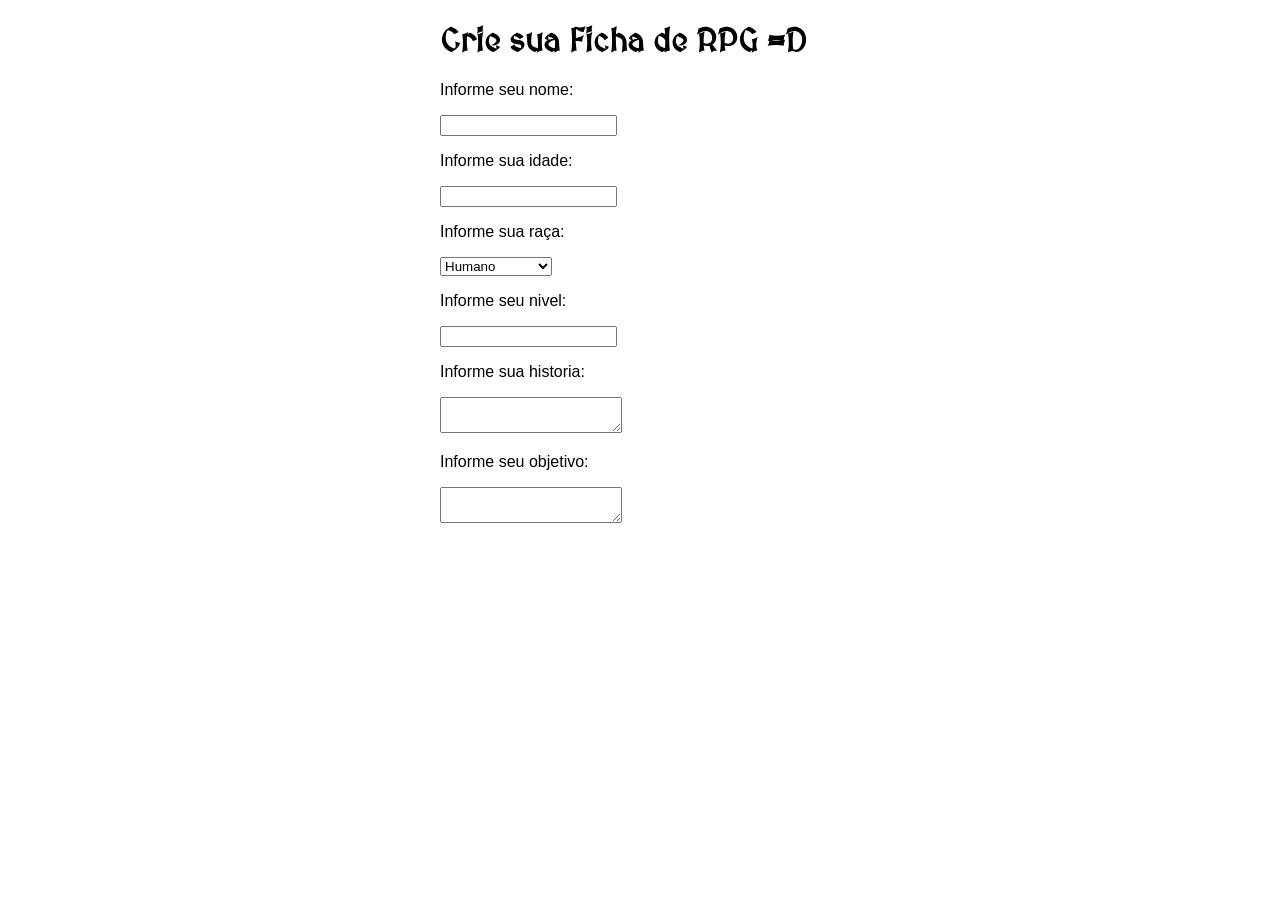
==== rpg.html @ 40f5efde "Primeiro commit" ====
<!DOCTYPE html>
<html>
<head>
    <meta charset='utf-8'>
    <meta http-equiv='X-UA-Compatible' content='IE=edge'>
    <title>RPG</title>
    <meta name='viewport' content='width=device-width, initial-scale=1'>
    <link rel='stylesheet' type='text/css' media='screen' href='rpg.css'>
    <link href="https://fonts.googleapis.com/css2?family=MedievalSharp&display=swap" rel="stylesheet">
    <script src='main.js'></script>
</head>
<body>
    <h1>Crie sua Ficha de RPG =D</h1>
    
    <div>
        <p>Informe seu nome:</p>
        <input type="text">
    </div>
    <div>
        <p>Informe sua idade:</p>
        <input type="number">
    </div>
    <div>
        <p>Informe sua raça:</p>
        <select>
            <option>Humano</option>
            <option>Esqueleto</option>
            <option>Hypnobrai</option>
            <option>Fangpyre</option>
            <option>Constrictai</option>
            <option>Venomari</option>
            <option>Anacondrai</option>
            <option>Nindroids</option>
            <option>Stone Army</option>
            <option>Fantasma</option>
            <option>Djinn</option>
            <option>Formlings</option>
            <option>Tritões</option>
            <option>Insectoids</option>
            <option>Vermillion</option>
            <option>Yeti</option>
            <option>Lobos da Neve</option>
        </select>
    </div>
    <div>
        <p>Informe seu nivel:</p>
        <input type="number">
    </div>
    <div>
        <p>Informe sua historia:</p>
        <textarea></textarea>
    </div>
    <div>
        <p>Informe seu objetivo:</p>
        <textarea></textarea>
    </div>

    <script>
        
    </script>
</body>
</html>
---- rpg.css ----
body {
    margin: 0 auto;
    text-align: left;
    width: 400px;
    font-family: Arial, Helvetica, sans-serif;
}

h1 {
    font-family: 'MedievalSharp', cursive;
}
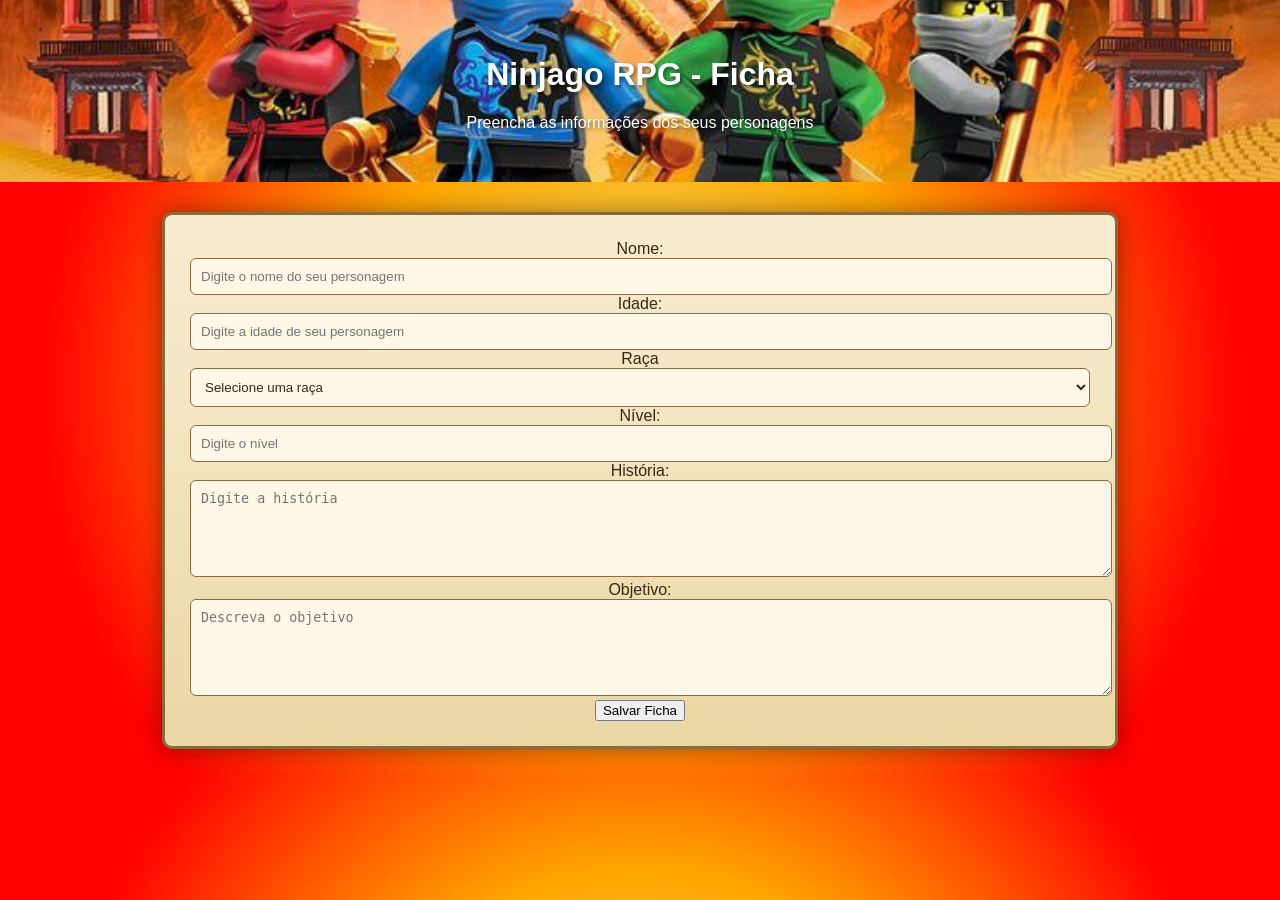
==== commit aac963c6: "atualiza projeto" ====
--- a/rpg.html
+++ b/rpg.html
@@ -1,5 +1,6 @@
 <!DOCTYPE html>
 <html>
+
 <head>
     <meta charset='utf-8'>
     <meta http-equiv='X-UA-Compatible' content='IE=edge'>
@@ -7,56 +8,68 @@
     <meta name='viewport' content='width=device-width, initial-scale=1'>
     <link rel='stylesheet' type='text/css' media='screen' href='rpg.css'>
     <link href="https://fonts.googleapis.com/css2?family=MedievalSharp&display=swap" rel="stylesheet">
-    <script src='main.js'></script>
+
 </head>
+
 <body>
-    <h1>Crie sua Ficha de RPG =D</h1>
-    
-    <div>
-        <p>Informe seu nome:</p>
-        <input type="text">
-    </div>
-    <div>
-        <p>Informe sua idade:</p>
-        <input type="number">
-    </div>
-    <div>
-        <p>Informe sua raça:</p>
-        <select>
-            <option>Humano</option>
-            <option>Esqueleto</option>
-            <option>Hypnobrai</option>
-            <option>Fangpyre</option>
-            <option>Constrictai</option>
-            <option>Venomari</option>
-            <option>Anacondrai</option>
-            <option>Nindroids</option>
-            <option>Stone Army</option>
-            <option>Fantasma</option>
-            <option>Djinn</option>
-            <option>Formlings</option>
-            <option>Tritões</option>
-            <option>Insectoids</option>
-            <option>Vermillion</option>
-            <option>Yeti</option>
-            <option>Lobos da Neve</option>
-        </select>
-    </div>
-    <div>
-        <p>Informe seu nivel:</p>
-        <input type="number">
-    </div>
-    <div>
-        <p>Informe sua historia:</p>
-        <textarea></textarea>
-    </div>
-    <div>
-        <p>Informe seu objetivo:</p>
-        <textarea></textarea>
-    </div>
+    <header class="banner">
+        <div class="banner-content">
+            <h1>Ninjago RPG - Ficha</h1>
+            <p class="subtitulo">Preencha as informações dos seus personagens</p>
 
-    <script>
-        
-    </script>
+        </div>
+    </header>
+    <main class="container">
+        <section class="ficha">
+            <div class="campo">
+                <label for="nome">Nome:</label>
+                <input type="text" id="nome" name="nome" placeholder="Digite o nome do seu personagem">
+            </div>
+            <div class="campo">
+                <label for="idade">Idade:</label>
+                <input type="number" id="idade" name="idade" placeholder="Digite a idade de seu personagem">
+            </div>
+            <div class="campo">
+                <label for="raca">Raça</label>
+                <select id="raca" name="raca">
+                    <option value="">Selecione uma raça</option>
+                    <option>Humano</option>
+                    <option>Esqueleto</option>
+                    <option>Hypnobrai</option>
+                    <option>Fangpyre</option>
+                    <option>Constrictai</option>
+                    <option>Venomari</option>
+                    <option>Anacondrai</option>
+                    <option>Nindroids</option>
+                    <option>Stone Army</option>
+                    <option>Fantasma</option>
+                    <option>Djinn</option>
+                    <option>Formlings</option>
+                    <option>Tritões</option>
+                    <option>Insectoids</option>
+                    <option>Vermillion</option>
+                    <option>Yeti</option>
+                    <option>Lobos da Neve</option>
+                </select>
+            </div>
+            <div class="campo">
+                <label for="nivel">Nível:</label>
+                <input type="number" id="nivel" name="nivel" placeholder="Digite o nível">
+            </div>
+            <div class="campo">
+                <label for="historia">História:</label>
+                <textarea id="historia" name="historia" rows="5" placeholder="Digite a história"></textarea>
+            </div>
+            <div class="campo">
+                <label for="objetivo">Objetivo:</label>
+                <textarea id="objetivo" name="objetivo" rows="5" placeholder="Descreva o objetivo"></textarea>
+            </div>
+            <div class="acoes">
+                <button type="button">Salvar Ficha</button>
+            </div>
+            <script src='main.js'></script>
+        </section>
+    </main>
 </body>
+
 </html>
--- a/rpg.css
+++ b/rpg.css
@@ -1,10 +1,49 @@
 body {
-    margin: 0 auto;
-    text-align: left;
-    width: 400px;
+    margin: 0;
+    height: auto;
+    background: radial-gradient(circle at center, #f3e66c 0%, orange, #ff0000 80%);
     font-family: Arial, Helvetica, sans-serif;
+    padding: 0;
+    text-align: center;
 }
 
-h1 {
-    font-family: 'MedievalSharp', cursive;
+header {
+    text-align: center;
+    padding: 1rem 0;
 }
+
+.banner {
+    background-image: url('imagens/imagem-principal.png');
+    background-size: cover;
+    background-position: center;
+    height: 150px;
+    display: flex;
+    align-items: center;
+    justify-content: center;
+    text-align: center;
+    color: white;
+    text-shadow: 2px 2px 4px rgba(0, 0, 0, 0.5);
+}
+
+.ficha {
+    width: 80%;
+    max-width: 900px;
+    margin: 30px auto;
+    padding: 25px;
+    background: linear-gradient(to bottom, #f8edd1, #ead7a4);
+    border: 3px solid #8a6a3a;
+    border-radius: 10px;
+    box-shadow: 0 0 25px rgba(0, 0, 0, 0.4);
+    color: #3a2615;
+}
+
+.campo input,
+.campo select,
+.campo textarea {
+    width: 100%;
+    padding: 10px;
+    border: 1px solid #8b6b3f;
+    border-radius: 6px;
+    background-color: #fff8e8;
+    color: #3a2615;
+}
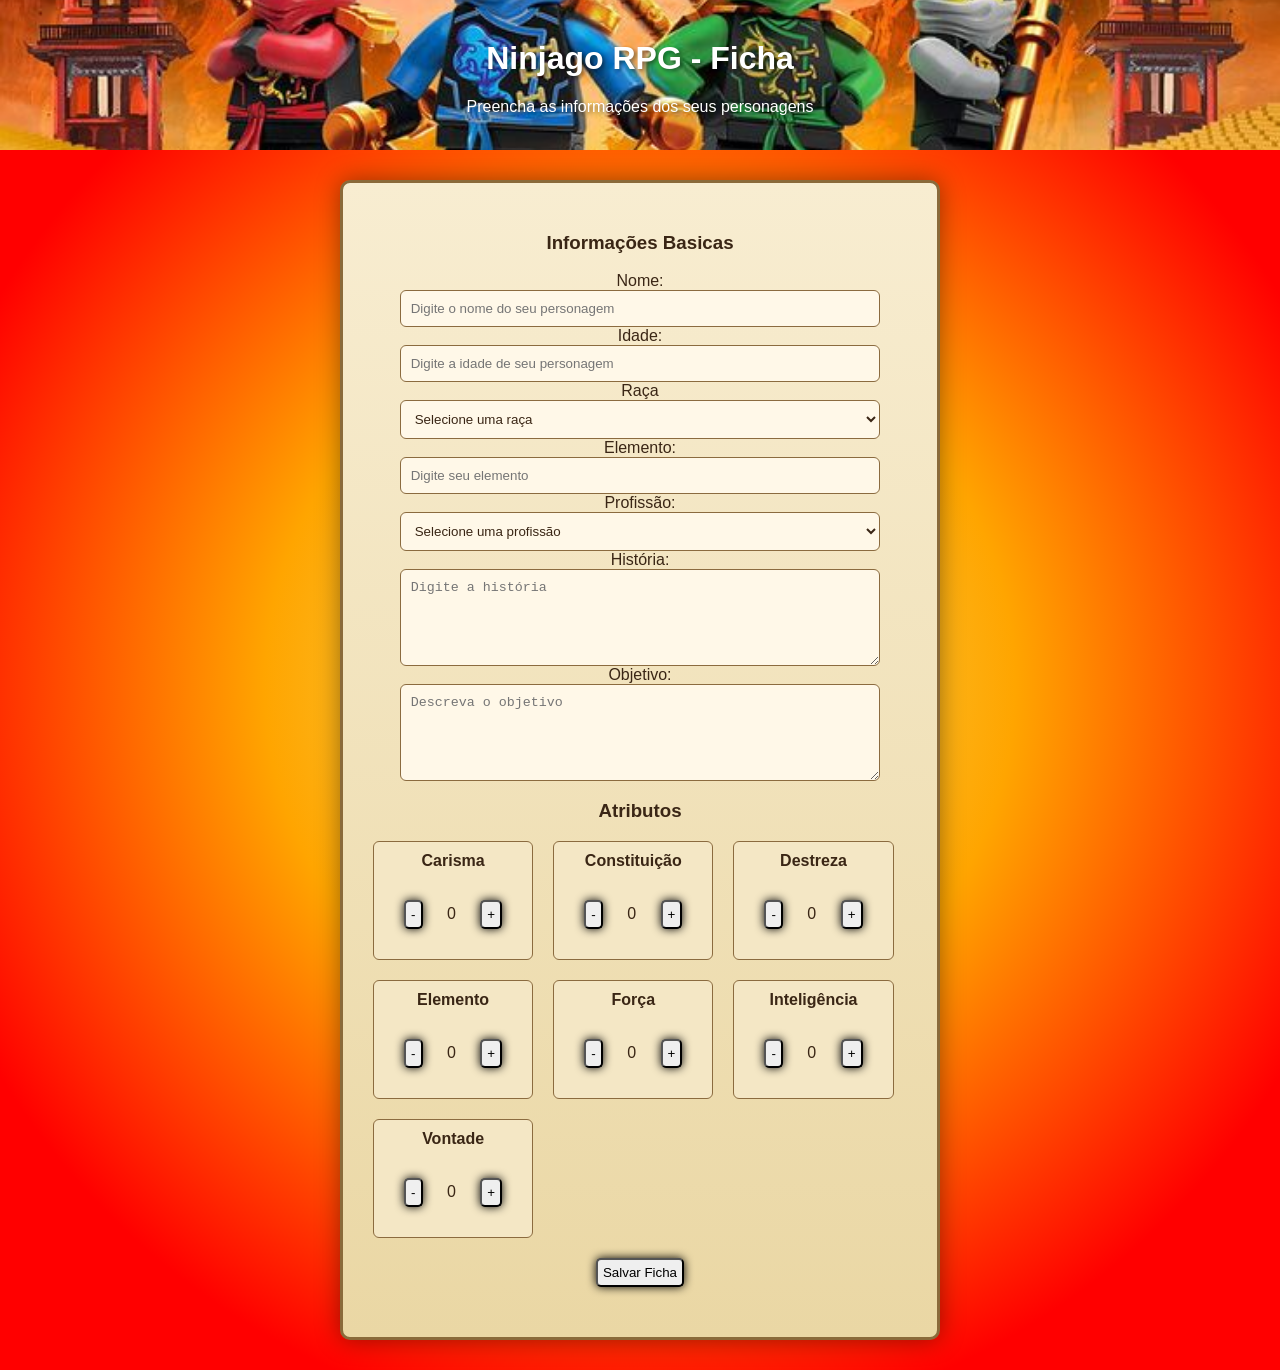
==== commit 9dabb479: "Aidiconar a classe atributo e mudanças no CSS" ====
--- a/rpg.html
+++ b/rpg.html
@@ -20,50 +20,135 @@
         </div>
     </header>
     <main class="container">
+
         <section class="ficha">
-            <div class="campo">
-                <label for="nome">Nome:</label>
-                <input type="text" id="nome" name="nome" placeholder="Digite o nome do seu personagem">
-            </div>
-            <div class="campo">
-                <label for="idade">Idade:</label>
-                <input type="number" id="idade" name="idade" placeholder="Digite a idade de seu personagem">
-            </div>
-            <div class="campo">
-                <label for="raca">Raça</label>
-                <select id="raca" name="raca">
-                    <option value="">Selecione uma raça</option>
-                    <option>Humano</option>
-                    <option>Esqueleto</option>
-                    <option>Hypnobrai</option>
-                    <option>Fangpyre</option>
-                    <option>Constrictai</option>
-                    <option>Venomari</option>
-                    <option>Anacondrai</option>
-                    <option>Nindroids</option>
-                    <option>Stone Army</option>
-                    <option>Fantasma</option>
-                    <option>Djinn</option>
-                    <option>Formlings</option>
-                    <option>Tritões</option>
-                    <option>Insectoids</option>
-                    <option>Vermillion</option>
-                    <option>Yeti</option>
-                    <option>Lobos da Neve</option>
-                </select>
-            </div>
-            <div class="campo">
-                <label for="nivel">Nível:</label>
-                <input type="number" id="nivel" name="nivel" placeholder="Digite o nível">
-            </div>
-            <div class="campo">
-                <label for="historia">História:</label>
-                <textarea id="historia" name="historia" rows="5" placeholder="Digite a história"></textarea>
-            </div>
-            <div class="campo">
-                <label for="objetivo">Objetivo:</label>
-                <textarea id="objetivo" name="objetivo" rows="5" placeholder="Descreva o objetivo"></textarea>
-            </div>
+            <h3>Informações Basicas</h3>
+            <section class="info">
+
+                <div class="campo">
+                    <label for="nome">Nome:</label>
+                    <input type="text" id="nome" name="nome" placeholder="Digite o nome do seu personagem">
+                </div>
+                <div class="campo">
+                    <label for="idade">Idade:</label>
+                    <input type="number" id="idade" name="idade" placeholder="Digite a idade de seu personagem">
+                </div>
+                <div class="campo">
+                    <label for="raca">Raça</label>
+                    <select id="raca" name="raca">
+                        <option value="">Selecione uma raça</option>
+                        <option>Humano</option>
+                        <option>Esqueleto</option>
+                        <option>Hypnobrai</option>
+                        <option>Fangpyre</option>
+                        <option>Constrictai</option>
+                        <option>Venomari</option>
+                        <option>Anacondrai</option>
+                        <option>Nindroids</option>
+                        <option>Stone Army</option>
+                        <option>Fantasma</option>
+                        <option>Djinn</option>
+                        <option>Formlings</option>
+                        <option>Tritões</option>
+                        <option>Insectoids</option>
+                        <option>Vermillion</option>
+                        <option>Yeti</option>
+                        <option>Lobos da Neve</option>
+                    </select>
+                </div>
+                <div class="campo">
+                    <label for="elemento">Elemento:</label>
+                    <input type="text" name="elemento" id="elemento" placeholder="Digite seu elemento">
+                </div>
+                <div class="campo">
+                    <label for="profissao">Profissão:</label>
+                    <select name="profissao" id="profissao">
+                        <option value="">Selecione uma profissão</option>
+                        <option>Ferreiro</option>
+                        <option>Inventor</option>
+                        <option>Dançarino</option>
+                        <option>Cozinheiro</option>
+                        <option>Mecânico</option>
+                        <option>Policial</option>
+                        <option>Médico</option>
+                        <option>Lutador Marcial</option>
+                        <option>Minerador</option>
+                        <option>Influenciador Digital</option>
+                        <option>Atleta</option>
+                        <option>Carpinteiro</option>
+                        <option>Estudioso</option>
+                    </select>
+                </div>
+                <div class="campo">
+                    <label for="historia">História:</label>
+                    <textarea id="historia" name="historia" rows="5" placeholder="Digite a história"></textarea>
+                </div>
+                <div class="campo">
+                    <label for="objetivo">Objetivo:</label>
+                    <textarea id="objetivo" name="objetivo" rows="5" placeholder="Descreva o objetivo"></textarea>
+                </div>
+            </section>
+            <h3>Atributos</h3>
+            <section class="atributos">
+
+                <div class="atributo">
+                    <p class="nome-atributo">Carisma</p>
+                    <div class="controle">
+                        <button>-</button>
+                        <span class="valor">0</span>
+                        <button>+</button>
+                    </div>
+                </div>
+                <div class="atributo">
+                    <p class="nome-atributo">Constituição</p>
+                    <div class="controle">
+                        <button>-</button>
+                        <span class="valor">0</span>
+                        <button>+</button>
+                    </div>
+                </div>
+                <div class="atributo">
+                    <p class="nome-atributo">Destreza</p>
+                    <div class="controle">
+                        <button>-</button>
+                        <span class="valor">0</span>
+                        <button>+</button>
+                    </div>
+                </div>
+                <div class="atributo">
+                    <p class="nome-atributo">Elemento</p>
+                    <div class="controle">
+                        <button>-</button>
+                        <span class="valor">0</span>
+                        <button>+</button>
+                    </div>
+                </div>
+                <div class="atributo">
+                    <p class="nome-atributo">Força</p>
+                    <div class="controle">
+                        <button>-</button>
+                        <span class="valor">0</span>
+                        <button>+</button>
+                    </div>
+                </div>
+                <div class="atributo">
+                    <p class="nome-atributo">Inteligência</p>
+                    <div class="controle">
+                        <button>-</button>
+                        <span class="valor">0</span>
+                        <button>+</button>
+                    </div>
+                </div>
+                <div class="atributo">
+                    <p class="nome-atributo">Vontade</p>
+                    <div class="controle">
+                        <button>-</button>
+                        <span class="valor">0</span>
+                        <button>+</button>
+                    </div>
+                </div>
+
+            </section>
             <div class="acoes">
                 <button type="button">Salvar Ficha</button>
             </div>
--- a/rpg.css
+++ b/rpg.css
@@ -27,9 +27,9 @@
 
 .ficha {
     width: 80%;
-    max-width: 900px;
+    max-width: 600px;
     margin: 30px auto;
-    padding: 25px;
+    padding: 30px;
     background: linear-gradient(to bottom, #f8edd1, #ead7a4);
     border: 3px solid #8a6a3a;
     border-radius: 10px;
@@ -40,10 +40,46 @@
 .campo input,
 .campo select,
 .campo textarea {
-    width: 100%;
+    width: 90%;
+    margin: 0 auto;
+    display: block;
     padding: 10px;
     border: 1px solid #8b6b3f;
     border-radius: 6px;
     background-color: #fff8e8;
     color: #3a2615;
+}
+
+button {
+    width: auto;
+    box-shadow: 0 0 10px black;
+    height: auto;
+    padding: 5px;
+    border-radius: 5px;
+    margin: 20px;
+    cursor: pointer;
+}
+
+.atributos {
+    display: flex;
+    flex-wrap: wrap;
+    gap: 20px;
+}
+
+.atributo {
+    width: 30%;
+    background: #f4e7c5;
+    padding: 10px;
+    border: 1px solid #8b6b3f;
+    border-radius: 6px;
+    text-align: center;
+}
+
+.nome-atributo {
+    margin: 0 0 10px 0;
+    font-weight: bold;
+}
+
+* {
+    box-sizing: border-box;
 }
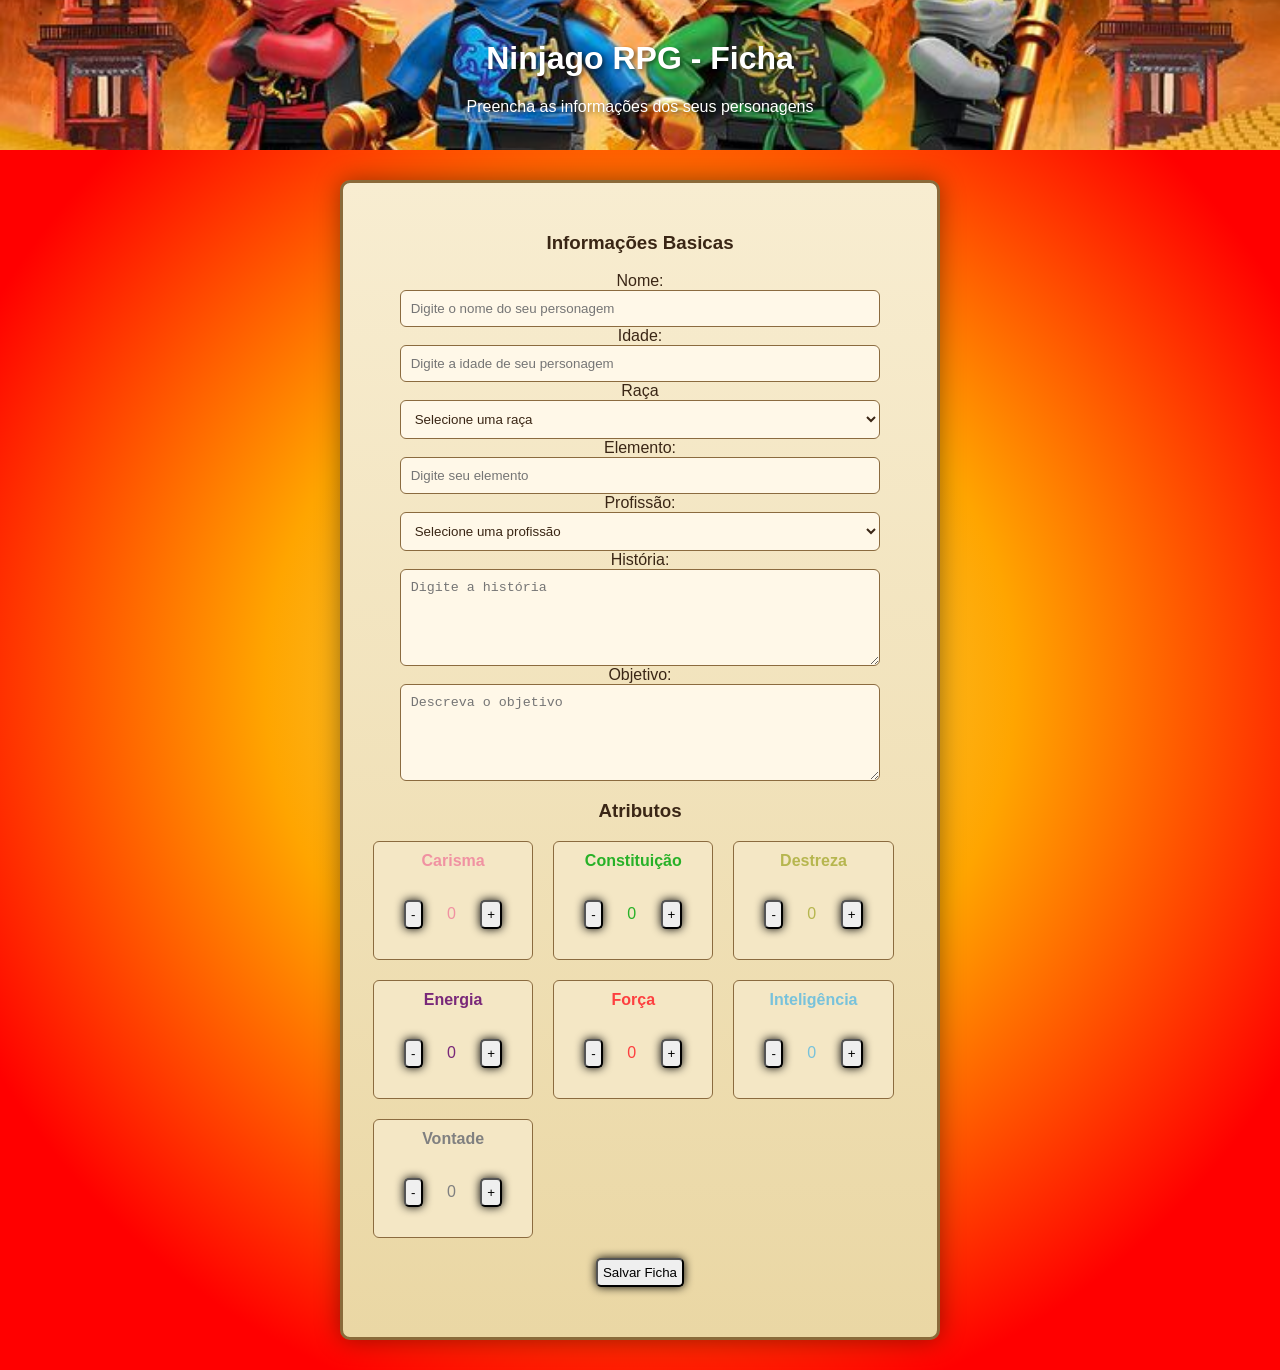
==== commit 96a587d6: "Adicionar funcionamento de adicionar ou tirar pontos dos atributos" ====
--- a/rpg.html
+++ b/rpg.html
@@ -90,61 +90,74 @@
             </section>
             <h3>Atributos</h3>
             <section class="atributos">
-
                 <div class="atributo">
-                    <p class="nome-atributo">Carisma</p>
-                    <div class="controle">
-                        <button>-</button>
-                        <span class="valor">0</span>
-                        <button>+</button>
+                    <div class="atributo-carisma">
+                        <p class="nome-atributo">Carisma</p>
+                        <div class="controle">
+                            <button id="carisma-menos">-</button>
+                            <span id="carisma-valor">0</span>
+                            <button id="carisma-mais">+</button>
+                        </div>
                     </div>
                 </div>
                 <div class="atributo">
-                    <p class="nome-atributo">Constituição</p>
-                    <div class="controle">
-                        <button>-</button>
-                        <span class="valor">0</span>
-                        <button>+</button>
+                    <div class="atributo-constituicao">
+                        <p class="nome-atributo">Constituição</p>
+                        <div class="controle">
+                            <button id="constituicao-menos">-</button>
+                            <span id="constituicao-valor">0</span>
+                            <button id="constituicao-mais">+</button>
+                        </div>
                     </div>
                 </div>
                 <div class="atributo">
-                    <p class="nome-atributo">Destreza</p>
-                    <div class="controle">
-                        <button>-</button>
-                        <span class="valor">0</span>
-                        <button>+</button>
+                    <div class="atributo-destreza">
+                        <p class="nome-atributo">Destreza</p>
+                        <div class="controle">
+                            <button id="destreza-menos">-</button>
+                            <span id="destreza-valor">0</span>
+                            <button id="destreza-mais">+</button>
+                        </div>
                     </div>
                 </div>
                 <div class="atributo">
-                    <p class="nome-atributo">Elemento</p>
-                    <div class="controle">
-                        <button>-</button>
-                        <span class="valor">0</span>
-                        <button>+</button>
+                    <div class="atributo-energia">
+                        <p class="nome-atributo">Energia</p>
+                        <div class="controle">
+                            <button id="energia-menos">-</button>
+                            <span id="energia-valor">0</span>
+                            <button id="energia-mais">+</button>
+                        </div>
                     </div>
                 </div>
                 <div class="atributo">
-                    <p class="nome-atributo">Força</p>
-                    <div class="controle">
-                        <button>-</button>
-                        <span class="valor">0</span>
-                        <button>+</button>
+                    <div class="atributo-forca">
+                        <p class="nome-atributo">Força</p>
+                        <div class="controle">
+                            <button id="forca-menos">-</button>
+                            <span id="forca-valor">0</span>
+                            <button id="forca-mais">+</button>
+                        </div>
                     </div>
                 </div>
                 <div class="atributo">
-                    <p class="nome-atributo">Inteligência</p>
-                    <div class="controle">
-                        <button>-</button>
-                        <span class="valor">0</span>
-                        <button>+</button>
+                    <div class="atributo-inteligencia">
+                        <p class="nome-atributo">Inteligência</p>
+                        <div class="controle">
+                            <button id="inteligencia-menos">-</button>
+                            <span id="inteligencia-valor">0</span>
+                            <button id="inteligencia-mais">+</button>
+                        </div>
                     </div>
                 </div>
                 <div class="atributo">
-                    <p class="nome-atributo">Vontade</p>
-                    <div class="controle">
-                        <button>-</button>
-                        <span class="valor">0</span>
-                        <button>+</button>
+                    <div class="atributo-vontade">
+                        <p class="nome-atributo">Vontade</p>
+                        <div class="controle">
+                            <button id="vontade-menos">-</button>
+                            <span id="vontade-valor">0</span>
+                            <button id="vontade-mais">+</button>
+                        </div>
                     </div>
                 </div>
 
@@ -152,7 +165,7 @@
             <div class="acoes">
                 <button type="button">Salvar Ficha</button>
             </div>
-            <script src='main.js'></script>
+            <script src='rpg.js'></script>
         </section>
     </main>
 </body>
--- a/rpg.css
+++ b/rpg.css
@@ -25,7 +25,9 @@
     text-shadow: 2px 2px 4px rgba(0, 0, 0, 0.5);
 }
 
+
 .ficha {
+    
     width: 80%;
     max-width: 600px;
     margin: 30px auto;
@@ -82,4 +84,32 @@
 
 * {
     box-sizing: border-box;
+}
+
+.atributo-carisma {
+    color: rgb(240, 146, 162);
+}
+
+.atributo-constituicao {
+    color: rgb(40, 177, 40);
+}
+
+.atributo-destreza {
+    color: rgb(182, 182, 79)
+}
+
+.atributo-energia {
+    color: rgb(121, 40, 121);
+}
+
+.atributo-forca {
+    color: rgb(253, 63, 63);
+}
+
+.atributo-inteligencia {
+    color: rgb(120, 194, 219);
+}
+
+.atributo-vontade {
+    color: gray;
 }
